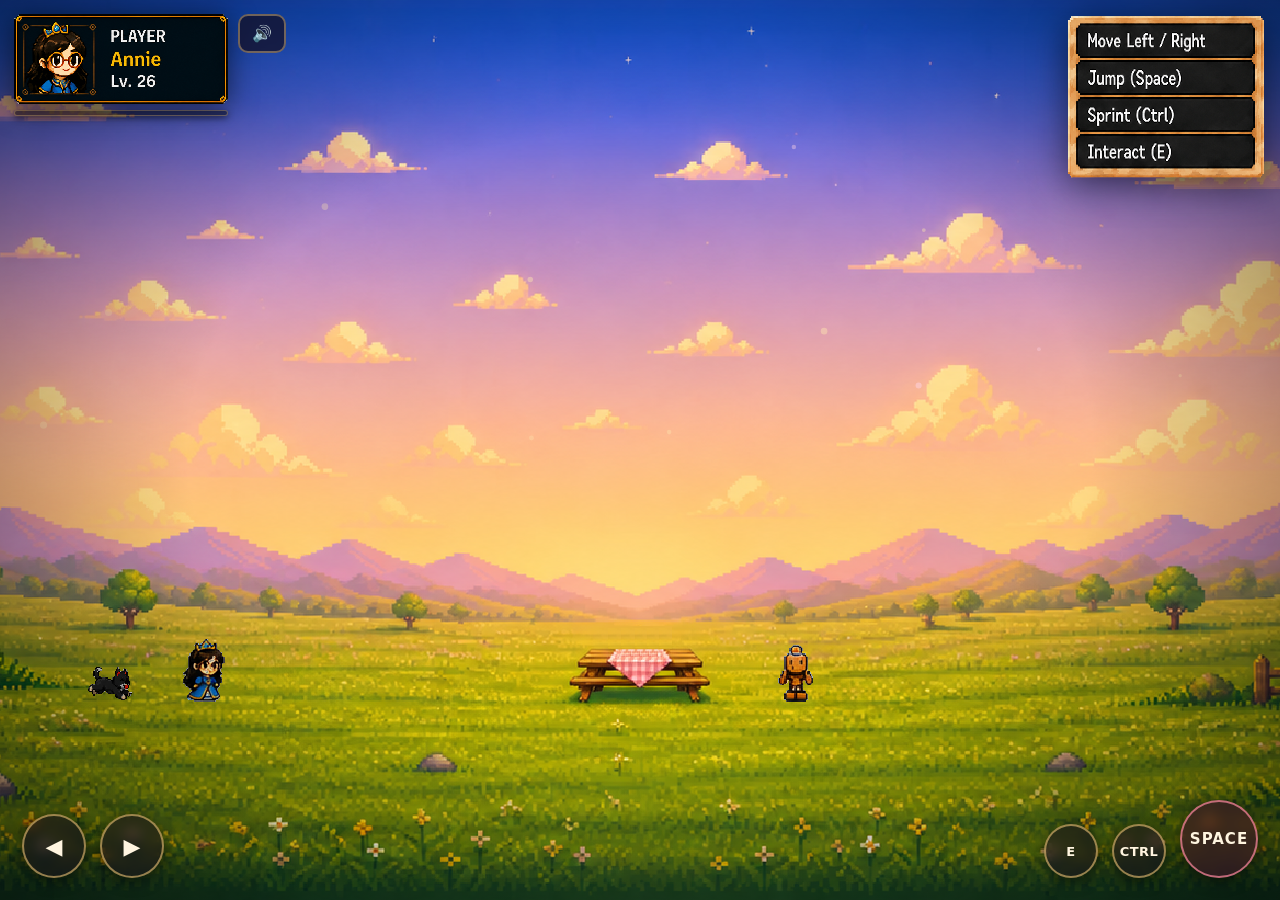
==== index.html @ 86e3881b "FEAT: initial commit" ====
<!DOCTYPE html>
<html lang="en">
<head>
  <meta charset="UTF-8">
  <meta name="viewport" content="width=device-width, initial-scale=1, user-scalable=no, viewport-fit=cover">
  <title>A Soft Little Side Quest</title>
  <link rel="stylesheet" href="styles/style.css">
</head>
<body>
  <!-- Loading screen -->
  <div id="loader">
    <div class="loader-inner">
      <div class="loader-title">A Soft Little Side Quest</div>
      <div class="loader-bar"><div id="loader-fill"></div></div>
      <div class="loader-text">Loading…</div>
    </div>
  </div>

  <!-- Game canvas -->
  <canvas id="game"></canvas>

  <!-- Atmospheric overlays -->
  <div id="vignette"></div>
  <div id="fade"></div>

  <!-- HUD: the avatar PNG is already a complete card (portrait + name + level) -->
  <div id="hud">
    <div id="hud-card">
      <img id="hud-avatar" src="assets/ui/avatar_1.png" alt="Annie">
      <div class="hud-exp"><div id="hud-exp-fill"></div></div>
    </div>
    <button id="mute-btn" title="Mute / Unmute">🔊</button>
  </div>

  <!-- Quest panel: the quest PNG already has the 4 objective rows printed.
       We only overlay checkmarks at the right end of each row. -->
  <div id="quest-panel">
    <div id="quest-bg"></div>
    <img class="quest-check" data-i="0" src="assets/ui/check.png" alt="">
    <img class="quest-check" data-i="1" src="assets/ui/check.png" alt="">
    <img class="quest-check" data-i="2" src="assets/ui/check.png" alt="">
    <img class="quest-check" data-i="3" src="assets/ui/check.png" alt="">
  </div>

  <!-- Interaction prompt -->
  <div id="prompt">Press <kbd>E</kbd> to interact</div>

  <!-- Candle countdown -->
  <div id="countdown">
    <img id="countdown-img" src="assets/ui/counter_10.png" alt="10">
    <div id="candles-left">27 candles</div>
    <div id="candles-hint">Click the cake to blow the candles!</div>
  </div>

  <!-- Toast popup -->
  <div id="toast"></div>

  <!-- Level up burst -->
  <div id="levelup">LEVEL UP!</div>

  <!-- Pause menu -->
  <div id="pause">
    <div class="pause-card">
      <h2>Paused</h2>
      <p>Press Esc to resume</p>
      <button id="resume-btn">Resume</button>
      <button id="mute-btn-2">Toggle Sound</button>
    </div>
  </div>

  <!-- Letter overlay: shows assets/letter/ui/letter.png big, with a red X close button -->
  <div id="letter-overlay">
    <div id="letter-card">
      <button id="letter-close" title="Close">×</button>
      <img id="letter-image" src="assets/letter/ui/letter.png" alt="Letter">
    </div>
  </div>

  <!-- Reopenable letter icon (post-ending) -->
  <div id="letter-icon" title="Read the letter again">
    <img src="assets/letter/ui/letter.png" alt="Letter">
  </div>

  <!-- On-screen touch controls (auto-shown on touch devices) -->
  <div id="touch-controls">
    <div class="tc-pad tc-left">
      <button class="tc-btn" data-action="left"  aria-label="Left">◀</button>
      <button class="tc-btn" data-action="right" aria-label="Right">▶</button>
    </div>
    <div class="tc-pad tc-right">
      <button class="tc-btn tc-small tc-text" data-action="interact" aria-label="Interact">E</button>
      <button class="tc-btn tc-small tc-text" data-action="sprint"   aria-label="Sprint">CTRL</button>
      <button class="tc-btn tc-jump  tc-text" data-action="jump"     aria-label="Jump">SPACE</button>
    </div>
  </div>

  <!-- Rotate-to-landscape prompt (touch devices in portrait) -->
  <div id="rotate-prompt">
    <div class="rotate-card">
      <div class="rotate-icon">⟳</div>
      <h2>Tourne ton téléphone</h2>
      <p>Le jeu se joue en mode paysage</p>
    </div>
  </div>

  <script type="module" src="src/main.js"></script>
</body>
</html>
---- styles/style.css ----
/* ===== Base ===== */
:root {
  --bg-warm: #2a1f2f;
  --paper: #f4e4c1;
  --ink: #4a2e1a;
  --accent: #ff8aa1;
  --accent-2: #ffd27f;
  --accent-3: #ffe7b0;
  --text: #fff5e0;
}

* { box-sizing: border-box; margin: 0; padding: 0; }
html, body {
  width: 100%; height: 100%;
  overflow: hidden;
  background: #0d0815;
  color: var(--text);
  font-family: 'Segoe UI', system-ui, -apple-system, sans-serif;
  user-select: none;
  -webkit-user-select: none;
}

#game {
  display: block;
  position: absolute; inset: 0;
  width: 100%; height: 100%;
  image-rendering: pixelated;
  image-rendering: crisp-edges;
  background: #1a1326;
  cursor: default;
}

/* Soft vignette */
#vignette {
  position: absolute; inset: 0; pointer-events: none;
  background: radial-gradient(ellipse at center, transparent 50%, rgba(0,0,0,0.55) 100%);
  z-index: 30;
}

/* Fade-in overlay */
#fade {
  position: absolute; inset: 0; background: #000;
  opacity: 1; pointer-events: none;
  transition: opacity 1.4s ease;
  z-index: 40;
}
#fade.hidden { opacity: 0; }

/* ===== Loader ===== */
#loader {
  position: absolute; inset: 0;
  display: flex; align-items: center; justify-content: center;
  background: linear-gradient(180deg, #2a1f2f, #0d0815);
  z-index: 1000;
  transition: opacity 0.6s ease;
}
#loader.hidden { opacity: 0; pointer-events: none; }
.loader-inner { text-align: center; color: var(--paper); }
.loader-title {
  font-size: 26px; letter-spacing: 3px; margin-bottom: 18px;
  text-shadow: 0 0 18px rgba(255,210,127,0.4);
}
.loader-bar {
  width: 260px; height: 8px;
  background: rgba(255,255,255,0.1);
  border-radius: 4px; overflow: hidden;
  margin: 0 auto;
}
#loader-fill {
  width: 0; height: 100%;
  background: linear-gradient(90deg, var(--accent), var(--accent-2));
  transition: width 0.2s;
}
.loader-text {
  margin-top: 12px; opacity: 0.7; font-size: 12px;
  letter-spacing: 1px;
}

/* ===== HUD ===== */
#hud {
  position: absolute; top: 14px; left: 14px;
  display: flex; gap: 10px; align-items: flex-start;
  z-index: 50;
}
#hud-card {
  display: flex; flex-direction: column; gap: 6px;
  align-items: stretch;       /* stretch children so EXP bar matches avatar */
  width: max-content;          /* card sized to its widest child (the avatar) */
}
#hud-avatar {
  height: 90px; width: auto; max-width: 320px;
  image-rendering: pixelated;
  filter: drop-shadow(0 4px 14px rgba(0,0,0,0.55));
  display: block;
  transition: transform 0.5s cubic-bezier(.34,1.56,.64,1);
}
#hud-avatar.bump { animation: avatarBump 0.7s ease; }
@keyframes avatarBump {
  0%   { transform: scale(1); }
  35%  { transform: scale(1.12); filter: drop-shadow(0 0 22px rgba(255,210,127,0.9)); }
  100% { transform: scale(1); }
}
.hud-exp {
  width: 100%;                 /* spans the full card width = avatar width */
  height: 6px;
  background: rgba(0,0,0,0.45);
  border: 1px solid rgba(255,210,127,0.35);
  border-radius: 3px; overflow: hidden;
  box-shadow: 0 2px 6px rgba(0,0,0,0.5);
}
#hud-exp-fill {
  width: 0; height: 100%;
  background: linear-gradient(90deg, var(--accent), var(--accent-2));
  transition: width 0.6s ease;
}

#mute-btn, #mute-btn-2 {
  background: rgba(20,14,30,0.7);
  border: 2px solid rgba(255,210,127,0.4);
  color: #fff5e0; font-size: 16px;
  padding: 8px 12px; border-radius: 10px;
  cursor: pointer; backdrop-filter: blur(4px);
}
#mute-btn:hover, #mute-btn-2:hover {
  background: rgba(40,28,55,0.9);
}

/* ===== Quest panel ===== */
/* Sized to the quest.png aspect ratio (591:488 ≈ 1.21:1).
   Checkmarks are positioned at the right end of each printed objective row. */
#quest-panel {
  position: absolute; top: 14px; right: 14px;
  width: 200px; height: 166px;
  z-index: 50;
  pointer-events: none;
  transition: transform 0.5s ease, opacity 0.5s ease;
  filter: drop-shadow(0 7px 18px rgba(0,0,0,0.55));
}
#quest-panel.hidden { transform: translateX(20px); opacity: 0; }
#quest-bg {
  position: absolute; inset: 0;
  background: url('../assets/ui/quest.png') no-repeat center / 100% 100%;
  image-rendering: pixelated;
}
.quest-check {
  position: absolute;
  width: 20px; height: auto;
  image-rendering: pixelated;
  opacity: 0;
  transform: scale(0) rotate(-30deg);
  transition: opacity 0.45s, transform 0.55s cubic-bezier(.34,1.56,.64,1);
  pointer-events: none;
  filter: drop-shadow(0 0 5px rgba(110,200,90,0.9));
}
.quest-check.done { opacity: 1; transform: scale(1.05) rotate(0deg); }
/* Row centers at ~17%, 39%, 62%, 82% of panel height.
   166px panel → centers at 28, 65, 103, 136. Subtract ~10 for half check. */
.quest-check[data-i="0"] { top: 18px;  right: 17px; }
.quest-check[data-i="1"] { top: 55px;  right: 17px; }
.quest-check[data-i="2"] { top: 93px;  right: 17px; }
.quest-check[data-i="3"] { top: 131px; right: 17px; }

/* ===== Interaction prompt ===== */
#prompt {
  position: absolute; left: 50%; bottom: 80px;
  transform: translateX(-50%);
  background: rgba(20,14,30,0.88);
  padding: 8px 18px; border-radius: 24px;
  border: 1px solid rgba(255,210,127,0.5);
  font-size: 13px;
  opacity: 0;
  transition: opacity 0.25s, transform 0.25s;
  pointer-events: none;
  z-index: 60;
  white-space: nowrap;
}
#prompt.show {
  opacity: 1;
  transform: translateX(-50%) translateY(-4px);
}
#prompt kbd {
  background: var(--accent);
  color: #2a1426;
  padding: 2px 8px;
  border-radius: 4px;
  font-weight: 700;
  font-family: inherit;
  box-shadow: 0 2px 0 #c46e7f;
  margin: 0 2px;
}

/* ===== Countdown ===== */
#countdown {
  position: absolute; top: 14px; left: 50%;
  transform: translateX(-50%);
  display: none;
  flex-direction: column; align-items: center; gap: 8px;
  z-index: 70;
  filter: drop-shadow(0 6px 20px rgba(0,0,0,0.6));
}
#countdown.show { display: flex; }
#countdown-img {
  width: 200px; height: auto;
  image-rendering: pixelated;
  transition: transform 0.15s;
}
#candles-left {
  background: rgba(20,14,30,0.88);
  padding: 5px 16px; border-radius: 16px;
  font-size: 13px; font-weight: 600;
  border: 1px solid rgba(255,210,127,0.45);
  color: var(--accent-3);
}
#candles-hint {
  font-size: 11px; color: #000;
  letter-spacing: 0.5px;
}

/* ===== Toast ===== */
#toast {
  position: absolute; left: 50%; bottom: 140px;
  transform: translateX(-50%) translateY(14px);
  background: rgba(20,14,30,0.92);
  border: 1px solid var(--accent-2);
  color: #fff5e0;
  padding: 6px 14px; border-radius: 10px;
  font-size: 12px; max-width: 50%;
  opacity: 0;
  transition: opacity 0.4s, transform 0.4s cubic-bezier(.2,.9,.3,1.1);
  pointer-events: none;
  z-index: 80;
  box-shadow: 0 6px 18px rgba(0,0,0,0.5);
  text-align: center;
  font-style: italic;
}
#toast.show {
  opacity: 1;
  transform: translateX(-50%) translateY(0);
}

/* ===== Level up ===== */
#levelup {
  position: absolute; left: 50%; top: 28%;
  transform: translate(-50%, 0) scale(0.5);
  font-size: 64px; font-weight: 800;
  letter-spacing: 6px;
  color: #fff;
  text-shadow:
    0 0 20px var(--accent-2),
    0 0 50px var(--accent),
    0 4px 0 #c46e7f;
  opacity: 0; pointer-events: none;
  z-index: 90;
  transition: transform 0.7s cubic-bezier(.34,1.56,.64,1), opacity 0.7s;
}
#levelup.show {
  opacity: 1;
  transform: translate(-50%, 0) scale(1);
}

/* ===== Pause menu ===== */
#pause {
  position: absolute; inset: 0;
  background: rgba(0,0,0,0.6);
  display: none;
  align-items: center; justify-content: center;
  z-index: 200;
  backdrop-filter: blur(4px);
}
#pause.show { display: flex; }
.pause-card {
  background: var(--paper);
  color: var(--ink);
  padding: 32px 44px;
  border-radius: 14px;
  text-align: center;
  min-width: 300px;
  box-shadow: 0 18px 60px rgba(0,0,0,0.6);
  border: 2px solid #c8a868;
}
.pause-card h2 { margin-bottom: 4px; font-size: 24px; }
.pause-card p {
  opacity: 0.7;
  margin-bottom: 18px;
  font-size: 13px;
}
.pause-card button {
  display: block; margin: 8px auto;
  padding: 10px 24px;
  border: none;
  background: var(--accent);
  color: #fff; font-weight: 700;
  border-radius: 8px; cursor: pointer;
  min-width: 200px; font-size: 14px;
  box-shadow: 0 3px 0 #c46e7f;
  transition: transform 0.1s;
}
.pause-card button:hover { transform: translateY(-1px); }
.pause-card button:active { transform: translateY(1px); box-shadow: 0 1px 0 #c46e7f; }

/* ===== Letter overlay ===== */
#letter-overlay {
  position: absolute; inset: 0;
  display: none;
  align-items: center; justify-content: center;
  z-index: 300;
  background: rgba(0,0,0,0.7);
  backdrop-filter: blur(6px);
}
#letter-overlay.show {
  display: flex;
  animation: fadeIn 0.5s ease;
}
@keyframes fadeIn {
  from { opacity: 0; }
  to { opacity: 1; }
}

#letter-card {
  position: relative;
  display: flex; align-items: center; justify-content: center;
  animation: letterIn 0.7s cubic-bezier(.2,.9,.3,1.1);
}
@keyframes letterIn {
  from { transform: translateY(30px) scale(0.92); opacity: 0; }
  to   { transform: translateY(0) scale(1); opacity: 1; }
}
#letter-image {
  display: block;
  max-width: 86vw;
  max-height: 86vh;
  width: auto; height: auto;
  image-rendering: pixelated;
  filter: drop-shadow(0 30px 60px rgba(0,0,0,0.7));
}
/* Invisible click target overlaying the X already drawn on the letter image. */
#letter-close {
  position: absolute;
  top: 2%; right: 2%;
  width: 11%;
  aspect-ratio: 1 / 1;
  background: transparent;
  border: none;
  color: transparent;
  font-size: 0;
  cursor: pointer;
  z-index: 1;
  padding: 0;
}
/* No hover styling — button must stay invisible. */
#letter-close:focus { outline: none; }

/* Letter icon (post-ending re-open) */
#letter-icon {
  position: absolute; bottom: 14px; right: 14px;
  width: 56px; height: 56px;
  display: none; cursor: pointer;
  z-index: 60;
  background: rgba(20,14,30,0.7);
  border: 2px solid rgba(255,210,127,0.5);
  border-radius: 10px;
  padding: 6px;
  transition: transform 0.2s;
  animation: floaty 3.5s ease-in-out infinite;
  backdrop-filter: blur(4px);
}
#letter-icon.show { display: block; }
#letter-icon:hover { transform: scale(1.12); }
#letter-icon img {
  width: 100%; height: 100%; object-fit: contain;
  image-rendering: pixelated;
  filter: drop-shadow(0 0 8px rgba(255,210,127,0.85));
}
@keyframes floaty {
  0%, 100% { transform: translateY(0); }
  50% { transform: translateY(-6px); }
}
#letter-icon:hover { animation-play-state: paused; }

/* ===== Touch controls (mobile) ===== */
#touch-controls {
  position: absolute; inset: 0;
  display: none;            /* hidden on desktop; enabled on touch via media query */
  pointer-events: none;     /* container is a pass-through; only buttons catch input */
  z-index: 150;
}
.tc-pad {
  position: absolute;
  bottom: 22px;
  display: flex;
  gap: 14px;
  pointer-events: none;
}
.tc-left  { left: 22px; }
.tc-right { right: 22px; align-items: flex-end; }

.tc-btn {
  pointer-events: auto;
  -webkit-tap-highlight-color: transparent;
  touch-action: none;
  user-select: none;
  -webkit-user-select: none;

  width: 64px; height: 64px;
  border-radius: 50%;
  border: 2px solid rgba(255, 210, 127, 0.55);
  background: rgba(20, 14, 30, 0.55);
  backdrop-filter: blur(6px);
  color: #fff5e0;
  font-size: 22px;
  font-weight: 700;
  font-family: inherit;
  display: flex; align-items: center; justify-content: center;
  box-shadow: 0 4px 14px rgba(0, 0, 0, 0.5);
  transition: transform 0.08s, background 0.12s;
  cursor: pointer;
  padding: 0;
}
.tc-btn.tc-small { width: 54px; height: 54px; font-size: 18px; }
.tc-btn.tc-jump  { width: 78px; height: 78px; font-size: 26px;
                   border-color: rgba(255, 138, 161, 0.7);
                   background: rgba(60, 20, 40, 0.6); }
/* Buttons whose label is text (CTRL / SPACE / E) instead of a glyph
   need smaller type so the word fits the round button. */
.tc-btn.tc-text          { font-size: 13px; letter-spacing: 0.5px; }
.tc-btn.tc-jump.tc-text  { font-size: 15px; letter-spacing: 1px; }
.tc-btn.pressed,
.tc-btn:active {
  transform: scale(0.92);
  background: rgba(255, 210, 127, 0.35);
}

/* Shown when JS detects a touch device (sets body.touch). */
body.touch #touch-controls { display: block; }

/* ===== Rotate-to-landscape prompt ===== */
#rotate-prompt {
  position: fixed; inset: 0;
  display: none;
  align-items: center; justify-content: center;
  background: linear-gradient(180deg, #2a1f2f, #0d0815);
  z-index: 9999;
  color: var(--paper);
  text-align: center;
  padding: 24px;
}
.rotate-card { max-width: 320px; }
.rotate-icon {
  font-size: 72px; line-height: 1;
  display: inline-block;
  animation: rotateHint 1.8s ease-in-out infinite;
  filter: drop-shadow(0 0 18px rgba(255,210,127,0.5));
  margin-bottom: 18px;
}
.rotate-card h2 { font-size: 22px; margin-bottom: 8px; letter-spacing: 1px; }
.rotate-card p  { opacity: 0.75; font-size: 13px; }
@keyframes rotateHint {
  0%   { transform: rotate(0deg); }
  50%  { transform: rotate(-90deg); }
  100% { transform: rotate(-90deg); }
}

/* Show rotate prompt when phone is in portrait */
body.touch.portrait #rotate-prompt { display: flex; }

/* ===== Touch device adjustments =====
   These apply to ALL touch devices — phones AND tablets — because both
   share the same touch buttons row at the bottom corners. We bring the
   prompt + toast down to ground level so they don't float mid-screen,
   and lift the letter-icon clear of the buttons. The compression for
   small screens (phones) is in the @media block below. */

body.touch #prompt          { bottom: 22px; }
body.touch #toast           { bottom: 70px;
                              box-shadow: 0 3px 8px rgba(0,0,0,0.5); }
body.touch #letter-icon     { bottom: 130px; }

/* ===== Phone-only compression =====
   body.compact is set by JS based on min(innerWidth, innerHeight) ≤ 600,
   which reliably distinguishes phones (short side <600) from tablets
   (short side ≥ 768). More reliable than width-based @media because
   modern phones report viewports up to ~1180px wide in landscape. */
body.touch.compact #hud-avatar      { height: 50px; }
body.touch.compact #mute-btn        { padding: 5px 8px; font-size: 12px; }

body.touch.compact #quest-panel     { width: 120px; height: 99px; top: 8px; right: 8px; }
body.touch.compact .quest-check     { width: 12px; }
body.touch.compact .quest-check[data-i="0"] { top: 10px; right: 10px; }
body.touch.compact .quest-check[data-i="1"] { top: 32px; right: 10px; }
body.touch.compact .quest-check[data-i="2"] { top: 56px; right: 10px; }
body.touch.compact .quest-check[data-i="3"] { top: 79px; right: 10px; }

/* Prompt + toast collés au bas de l'écran. Le prompt descend à 14px et
   le toast à 44px → ~9px d'écart entre les deux bulles, ce qui suffit
   avec l'ombre douce du toast (3px 8px). */
body.touch.compact #prompt          { bottom: 14px; font-size: 11px; padding: 6px 14px; }
body.touch.compact #prompt kbd      { padding: 1px 6px; font-size: 11px; }
body.touch.compact #toast           { bottom: 49px; font-size: 11px; padding: 5px 12px;
                                      max-width: calc(100vw - 420px); }

body.touch.compact #countdown       { top: 8px; }
body.touch.compact #countdown-img   { width: 120px; }
body.touch.compact #candles-left    { font-size: 11px; padding: 3px 12px; }
body.touch.compact #candles-hint    { font-size: 10px; }

body.touch.compact #levelup         { font-size: 32px; letter-spacing: 3px; top: 22%; }

body.touch.compact .pause-card      { padding: 18px 26px; min-width: 220px; }
body.touch.compact .pause-card h2   { font-size: 18px; }
body.touch.compact .pause-card p    { font-size: 11px; margin-bottom: 12px; }
body.touch.compact .pause-card button { min-width: 160px; padding: 7px 16px; font-size: 12px; }

body.touch.compact #letter-icon     { right: 10px; width: 42px; height: 42px; bottom: 124px; }

/* Utility */
.hidden { display: none !important; }
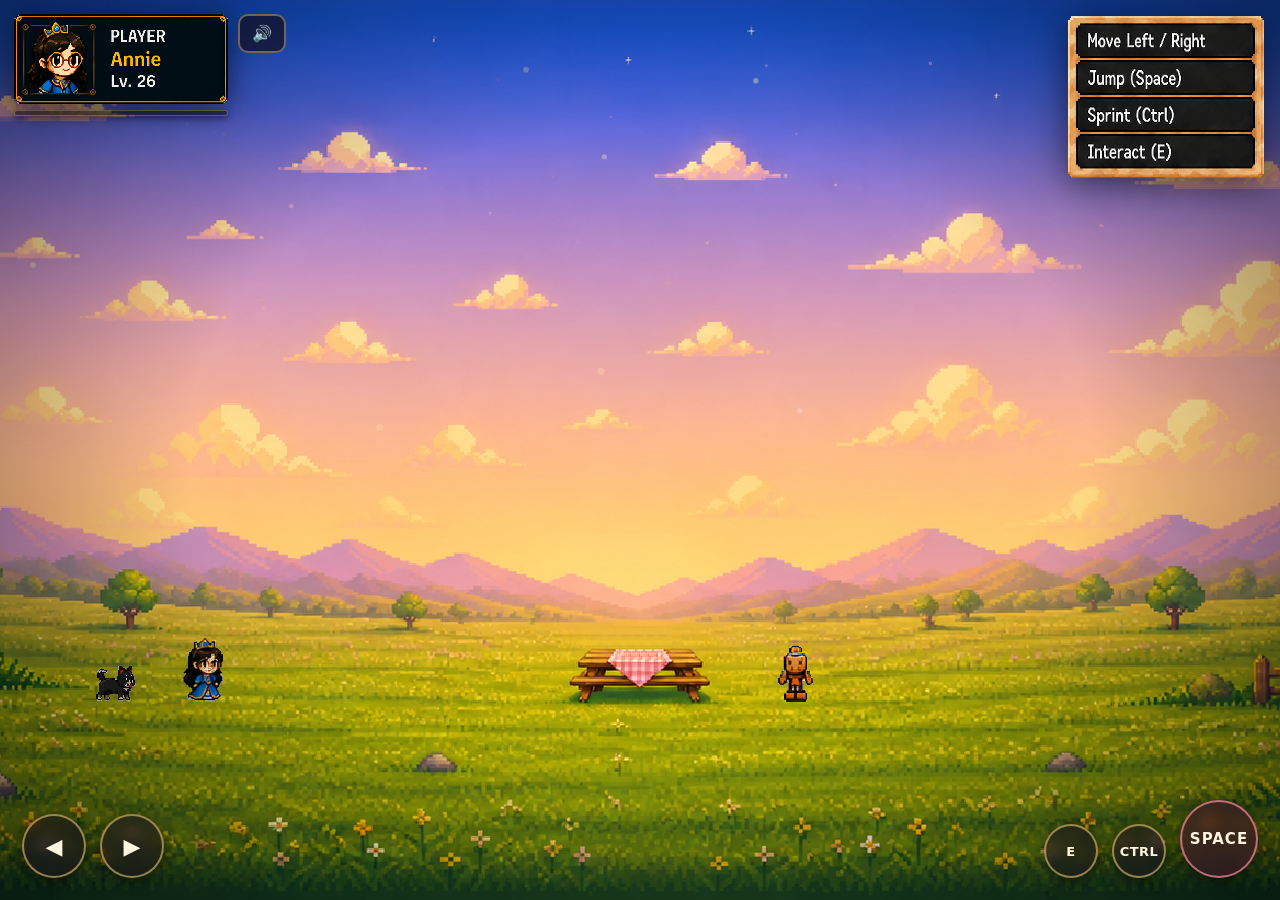
==== commit 64e24b1c: "CHORE: update text in english" ====
--- a/index.html
+++ b/index.html
@@ -98,8 +98,8 @@
   <div id="rotate-prompt">
     <div class="rotate-card">
       <div class="rotate-icon">⟳</div>
-      <h2>Tourne ton téléphone</h2>
-      <p>Le jeu se joue en mode paysage</p>
+      <h2>Rotate your phone</h2>
+      <p>The game is played in landscape mode</p>
     </div>
   </div>
 
